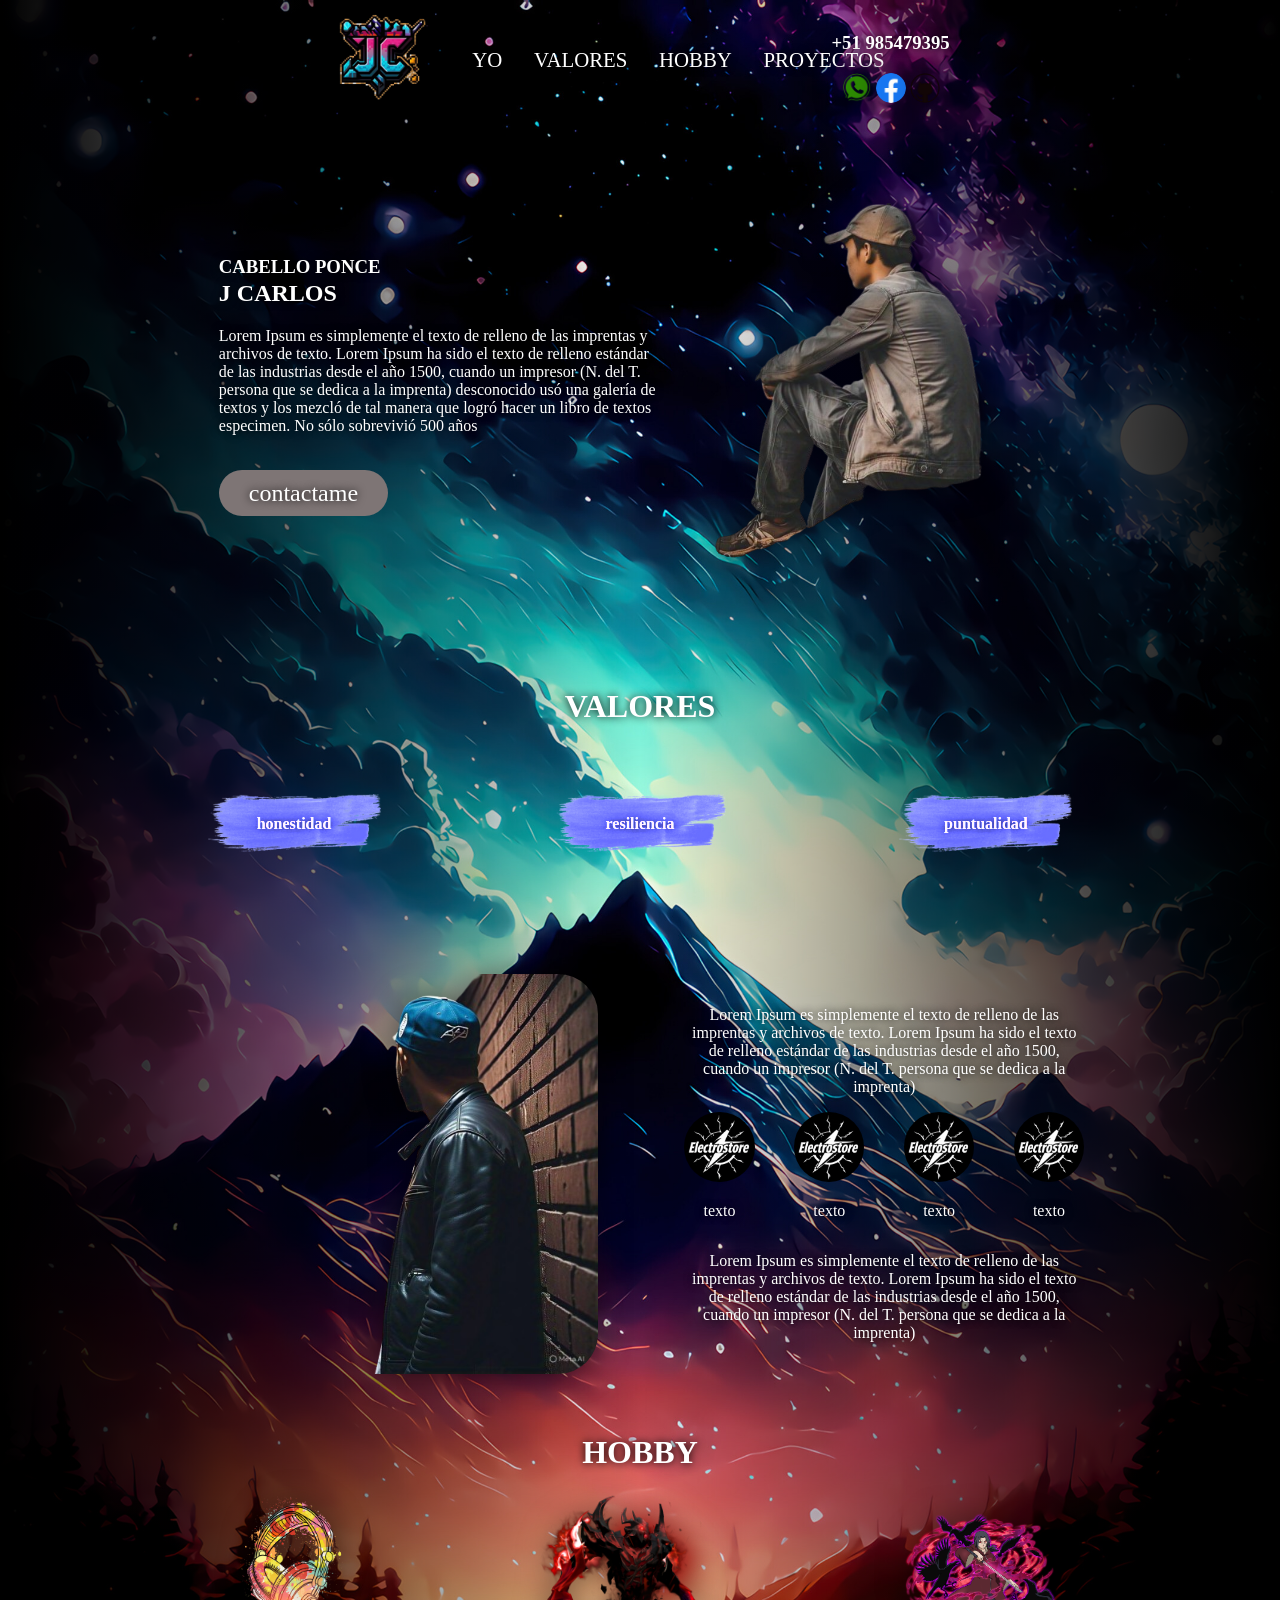
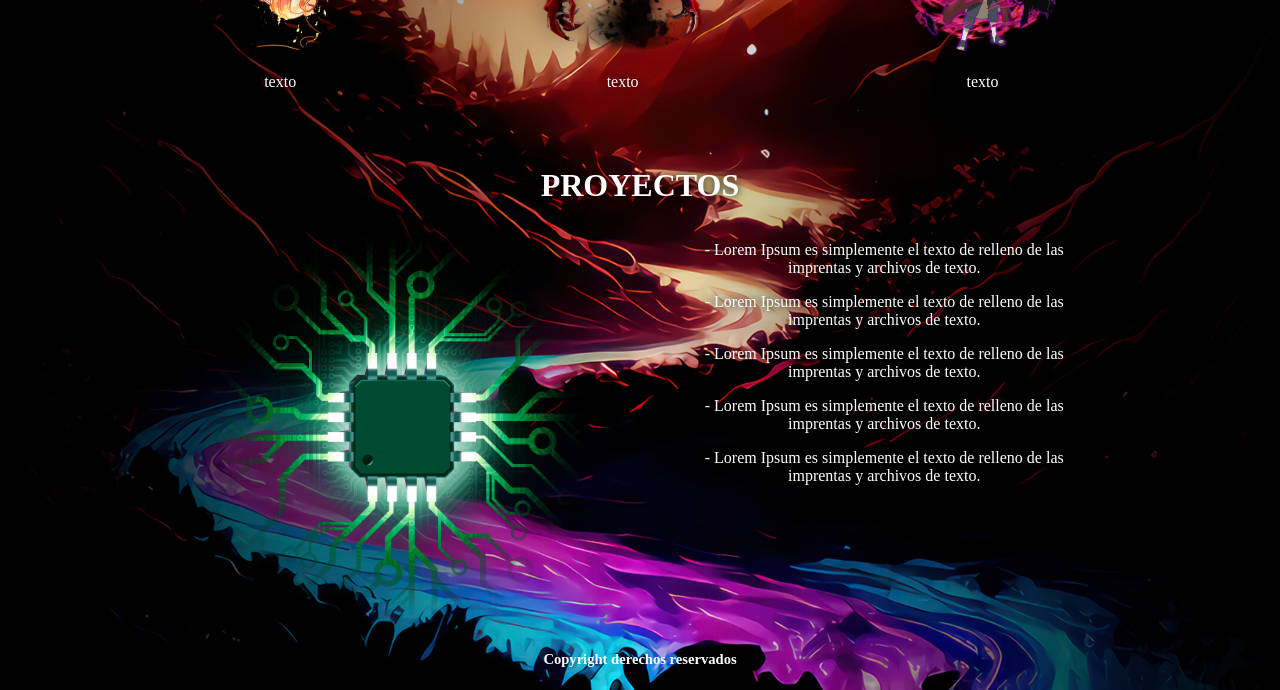
==== index.html @ 8fd27e57 "Update and rename index.html.html to index.html" ====
<!DOCTYPE html>
<html lang="es">
<div class="html-contenido">

    <head>
        <meta charset="UTF-8">
        <title>yo</title>
        <link rel="stylesheet" href="styles-yo.css">
    </head>

    <header>
        <div class="encabezado">
            <div class="logo">
                <img src="img/yo/logo.png" alt="logo">
            </div>
            <div class="cabecera">
                <div class="menu-central">
                    <div><a href="#yo">YO</a></div>
                    <div><a href="#valores">VALORES</a></div>
                    <div><a href="#hobby">HOBBY</a></div>
                    <div><a href="#proyectos">PROYECTOS</a></div>


                </div>
            </div>
            <div class="item-derecha">
                <h3>+51 985479395</h3>
                <div class="redes-sociales">
                    <a href="https://wa.me/985479395"><img src="img/yo/wsp.png" alt="img1"></a>
                    <a href="https://web.facebook.com/profile.php?id=100082862067635"><img src="img/yo/fb.png" alt="img1"></a>
                    <a href="https://github.com/J-c-Legion"><img src="img/yo/git.png" alt="img1"></a>
                </div>
            </div>
        </div>

    </header>


    <body>
        <div id="yo" class="yo">
            <div class="resumen">
                <div class="nombre">
                    <h3>CABELLO PONCE</h3>
                    <h2>J CARLOS</h2>
                    <p>Lorem Ipsum es simplemente el texto de relleno de las imprentas y archivos de texto.
                        Lorem Ipsum ha sido el texto de relleno estándar de las industrias desde el año 1500,
                        cuando un impresor (N. del T. persona que se dedica a la imprenta)
                        desconocido usó una galería de textos y los mezcló de tal manera que logró hacer un libro de
                        textos
                        especimen.
                        No sólo sobrevivió 500 años
                    </p>
                </div>
                <div class="contactame"><a href="https://wa.me/985479395"> contactame</a></div>
            </div>
            <img class="foto" src="img/yo/Imagen de WhatsApp 2025-05-10 a las 13.16.29_f866580f-fotor-bg-remover-20250510135149.png" alt="foto">
        </div>


        <div id="valores" class="valores">
            <div>
                <h1>VALORES</h1>
            </div>
            <div class="tarjeta-valores">
                <div>
                    <h4>honestidad</h4>
                </div>
                <div>
                    <h4>resiliencia</h4>
                </div>
                <div>
                    <h4>puntualidad</h4>
                </div>
            </div>
        </div>


        <div class="experiencia">
            <div class="foto">
                <img src="img/yo/imagen2.png" alt="foto">
            </div>
            <div class="resumen-experiencia">
                <div class="sobre-mi">
                    <p>
                        Lorem Ipsum es simplemente el texto de relleno de las imprentas y archivos de texto.
                        Lorem Ipsum ha sido el texto de relleno estándar de las industrias desde el año 1500,
                        cuando un impresor (N. del T. persona que se dedica a la imprenta)
                    </p>
                </div>
                <div class="estado">
                    <div>
                        <img src="img/index/logo.jpg" alt="img1">
                        <p>texto</p>
                    </div>
                    <div>
                        <img src="img/index/logo.jpg" alt="img1">
                        <p>texto</p>
                    </div>
                    <div>
                        <img src="img/index/logo.jpg" alt="img1">
                        <p>texto</p>
                    </div>
                    <div>
                        <img src="img/index/logo.jpg" alt="img1">
                        <p>texto</p>
                    </div>
                </div>
                <div class="sobre-mi">
                    <p>
                        Lorem Ipsum es simplemente el texto de relleno de las imprentas y archivos de texto.
                        Lorem Ipsum ha sido el texto de relleno estándar de las industrias desde el año 1500,
                        cuando un impresor (N. del T. persona que se dedica a la imprenta)
                    </p>
                </div>
            </div>
        </div>


        <div id="hobby" class="hobby">
            <h1>HOBBY</h1>
            <div class="hobby-resumen">
                <div class="tarjeta-hoby">
                    <img src="img/yo/music.png" alt="img1">
                    <p>texto</p>
                </div>
                <div class="tarjeta-hoby">
                    <img src="img/yo/sf.png" alt="img1">
                    <p>texto</p>
                </div>
                <div class="tarjeta-hoby">
                    <img src="img/yo/itachi.png" alt="img1">
                    <p>texto</p>
                </div>
            </div>
        </div>


        <div id="proyectos" class="proyectos">
            <h1>PROYECTOS</h1>
            <div class="proyecto-resumen">
                <div> <img src="img/yo/electronica.png" alt="img"></div>
                <div>
                    <p>
                        - Lorem Ipsum es simplemente el texto de relleno de las imprentas y archivos de texto.
                    </p>
                    <p>
                        - Lorem Ipsum es simplemente el texto de relleno de las imprentas y archivos de texto.
                    </p>
                    <p>
                        - Lorem Ipsum es simplemente el texto de relleno de las imprentas y archivos de texto.
                    </p>
                    <p>
                        - Lorem Ipsum es simplemente el texto de relleno de las imprentas y archivos de texto.
                    </p>
                    <p>
                        - Lorem Ipsum es simplemente el texto de relleno de las imprentas y archivos de texto.
                    </p>
                </div>
            </div>
        </div>
</div>


</body>

<footer>
    <h5><a class="derechos" href="">
            <p>Copyright derechos reservados</p>
        </a></h5>
</footer>
</div>

</html>
---- styles-yo.css ----
html {
    /*background: linear-gradient(to right, black 0%, rgb(21, 71, 255) 50%, black 100%);

    /* rosado a púrpura */
    width: 100vw;
    /*background-position: center;
    /*background-image: url('https://i.pinimg.com/736x/7f/e3/8c/7fe38cb5271d2209cb7ef7965b0837a2.jpg');*/
    color: rgb(255, 255, 255);
    background-size: contain;
    /* Cubre todo el fondo sin distorsión */

    background:
        linear-gradient(to right, rgba(0, 0, 0, 1) 0%, rgba(0, 0, 0, 0) 50%, rgba(0, 0, 0, 1) 100%),
   
        url('img/yo/fondo.jpg');
    background-size: cover;
    background-repeat: no-repeat;
    background-position: center;
    max-width: 100%;

}

.html-contenido {
    max-width: 70%;
    margin: 0 auto;
    justify-items: center;
    scroll-behavior: smooth;
    text-shadow: 0 0 8px rgb(0, 0, 0);
}

header {
    max-width: 70%;
    margin: 0 auto;
    margin-bottom: 20px;
}

.encabezado {
    display: flex;
    align-items: center;
    margin: 0 auto;

}

.logo img {
    width: 100%;
    max-height: 100px;
    filter: drop-shadow(0 0 15px rgba(0, 0, 0, 0.5));
}

.cabecera {
    display: flex;
    align-items: center;
    margin: 0 auto;
    position: relative;

}

.menu-central {
    gap: 10%;
    display: flex;
}

.menu-central div a {
    text-decoration: none;
    /* Quita el subrayado */
    color: inherit;
    font-size: 1.3em;
    /* Hereda el color del texto circundante */
    transition: color 0.3s;

}

.menu-central div a:hover {
    color: #494040;
    /* Cambia a blanco al pasar el cursor */
}

.redes-sociales img {
    max-height: 30px;
    gap: 10%;
    border-radius: 100%;
    justify-items: end;
    filter: drop-shadow(0 0 15px rgba(0, 0, 0, 0.5));
}

.item-derecha {}

.logo {
    align-items: start;
}


body {
    text-align: center;
}

.yo {
    display: flex;
    align-items: center;
    text-align: start;
    margin-top: 60px;
}

.resumen {

    max-width: 50%;
    margin: 0 auto;
}

.resumen a {
    background: #7e7575;
    padding: 10px 30px;
    font-size: 1.5em;
    border-radius: 5ch;
    text-decoration: none;
    /* Quita el subrayado */
    color: inherit;
    transition: 0.3s;
}

.contactame {
    margin-top: 10%;
}

.resumen a:hover {
    color: #494040;
}

.contactame {
    transition: transform 0.3s;
}

.contactame:hover {

    transform: scale(1.02);
}

.nombre h2 {
    margin-top: 0.1em;
}

.nombre h3 {
    margin-bottom: 0.1em;
}

.foto {
    max-height: 400px;
    border-radius: 10%;
    filter: drop-shadow(0 0 15px rgba(0, 0, 0, 0.5));
}

.foto img {
    border-radius: 10%;
}



.valores {
    margin: 0 auto;
    text-align: center;
    padding: 35px 10px;
    margin-top: 60px;
}

.valores div h1 {
    margin-bottom: 5%;
}

.tarjeta-valores {
    display: flex;
    justify-content: center;
    gap: 20%;
    margin: 0 auto;
}

.tarjeta-valores div {
    background-image: url('img/yo/fondopintura.png');
    background-size: contain;
    width: 100vw;
    background-position: center;
    background-repeat: no-repeat;
    filter: grayscale(100%) sepia(100%) hue-rotate(200deg) saturate(500%);
    padding: 15px 25px;
    border-radius: 25px;
    font-weight: bold;
    text-align: center;
    transition: transform (0.3s);
    box-shadow: black;
}

.tarjeta-valores div:hover {
    transform: scale(1.03);
}

.estado {
    gap: 10%;
}

.estado img {
    border-radius: 100%;
}

.tarjeta-valores h4 {
    /*cambiar a fondo imagen */
    padding: 10px 15px;
    font-size: 1%;
    border-radius: 5ch;
    transition: 0.3s;
    font-size: 1em;

}

.tarjeta-valores h4:hover {
    color: #000000;
}

.experiencia {
    display: flex;
    align-items: center;
    margin: 0 auto;
    gap: 10%;
    margin-top: 60px;
}
.foto img{
    height: 400px;
}

.resumen-experiencia {
    display: block;
    text-align: center;
}

.estado {
    display: flex;
    align-items: center;
    text-align: center;
    justify-content: center;
}

.estado img {
    max-height: 70px;
}

.hobby {
    margin-top: 60px;
}

.hobby-resumen {
    display: flex;
    align-items: center;
    text-align: center;
    justify-content: center;
    gap: 20%;
}

.tarjeta-hoby {

    justify-items: center;


}

.tarjeta-hoby img {
    max-height: 160px;
    border-radius: 100%;
    filter: drop-shadow(0 0 15px rgba(0, 0, 0, 0.5));
}

.proyectos {
    margin-top: 60px;
}

.proyecto-resumen {
    display: flex;
    gap: 10%;
}

.proyecto-resumen img {
    border-radius: 10%;
    height: 400px;
    filter: hue-rotate(280deg) saturate(120%) brightness(100%);
}
.derechos{
    text-decoration: none;
    /* Quita el subrayado */
    color: inherit;
    font-size: 1.1em;
    /* Hereda el color del texto circundante */
    transition: color 0.3s;
}
.derechos:hover{
    color: #494040;
}
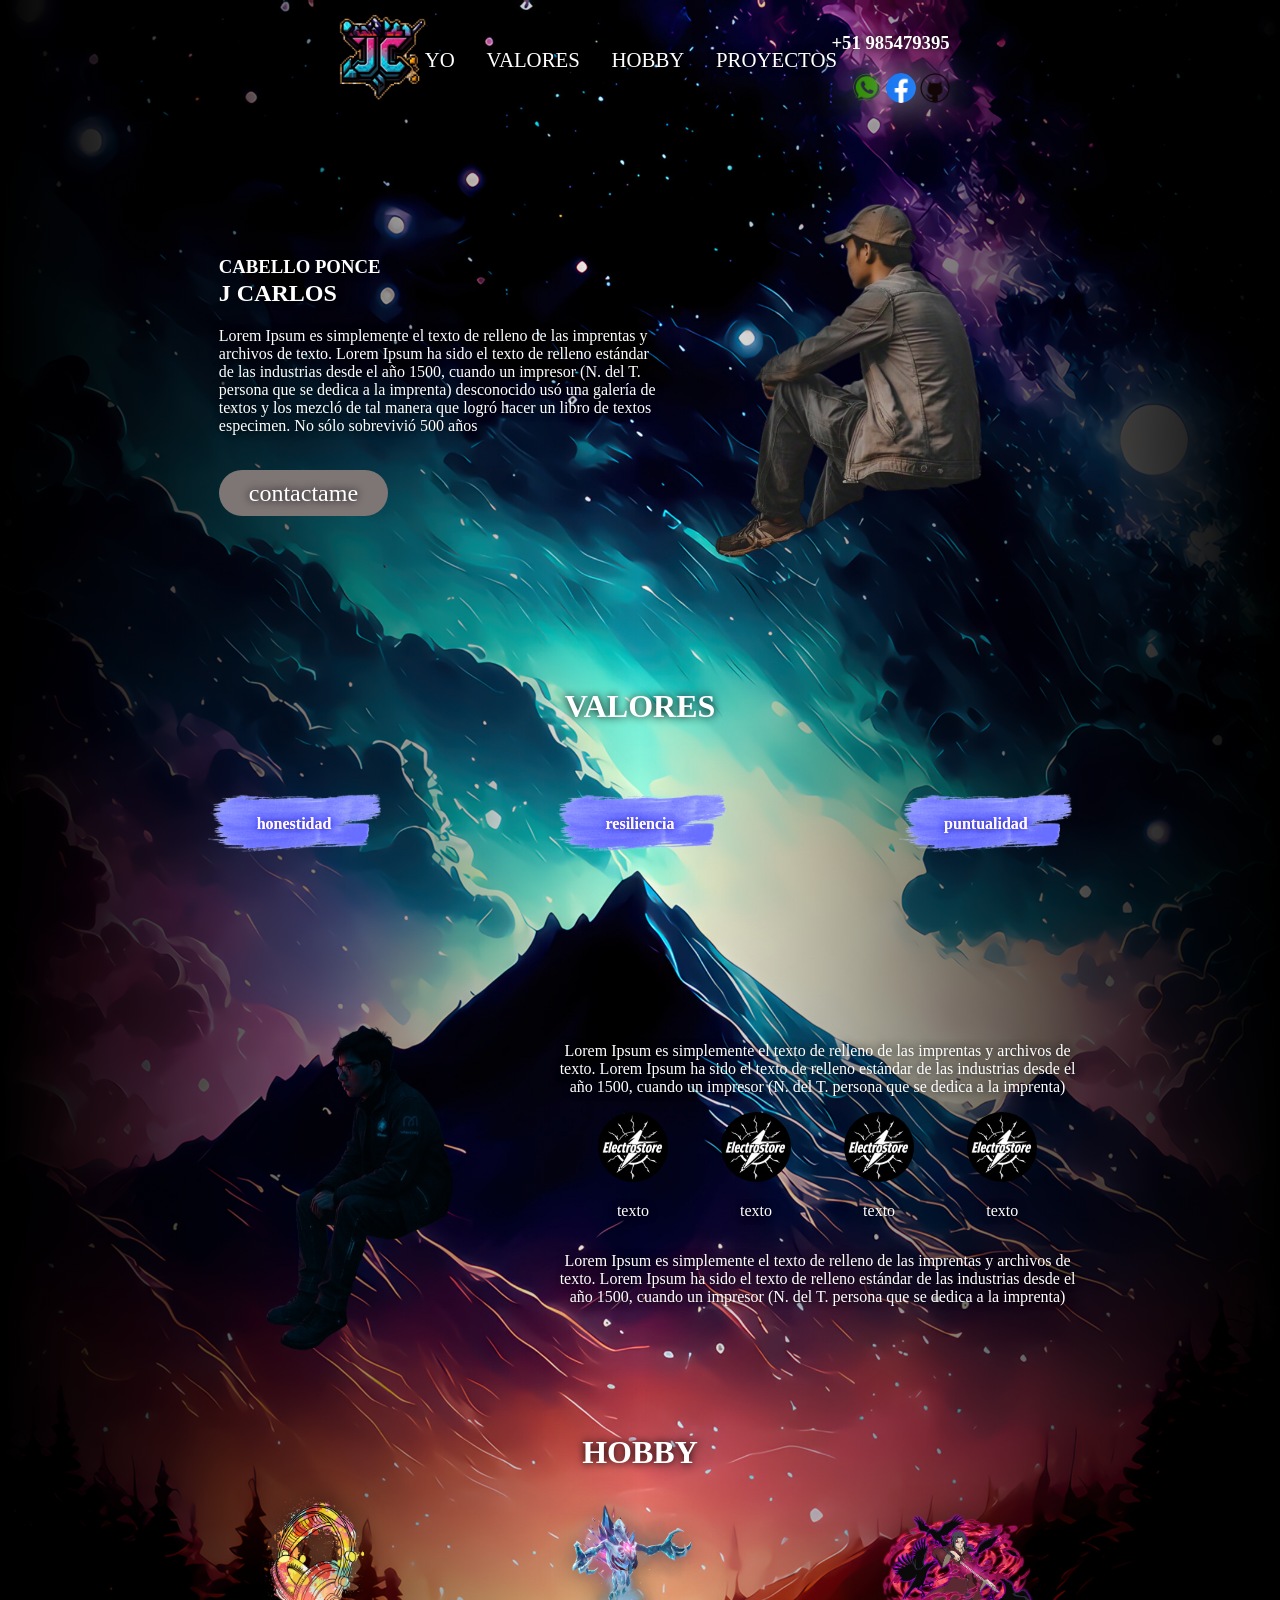
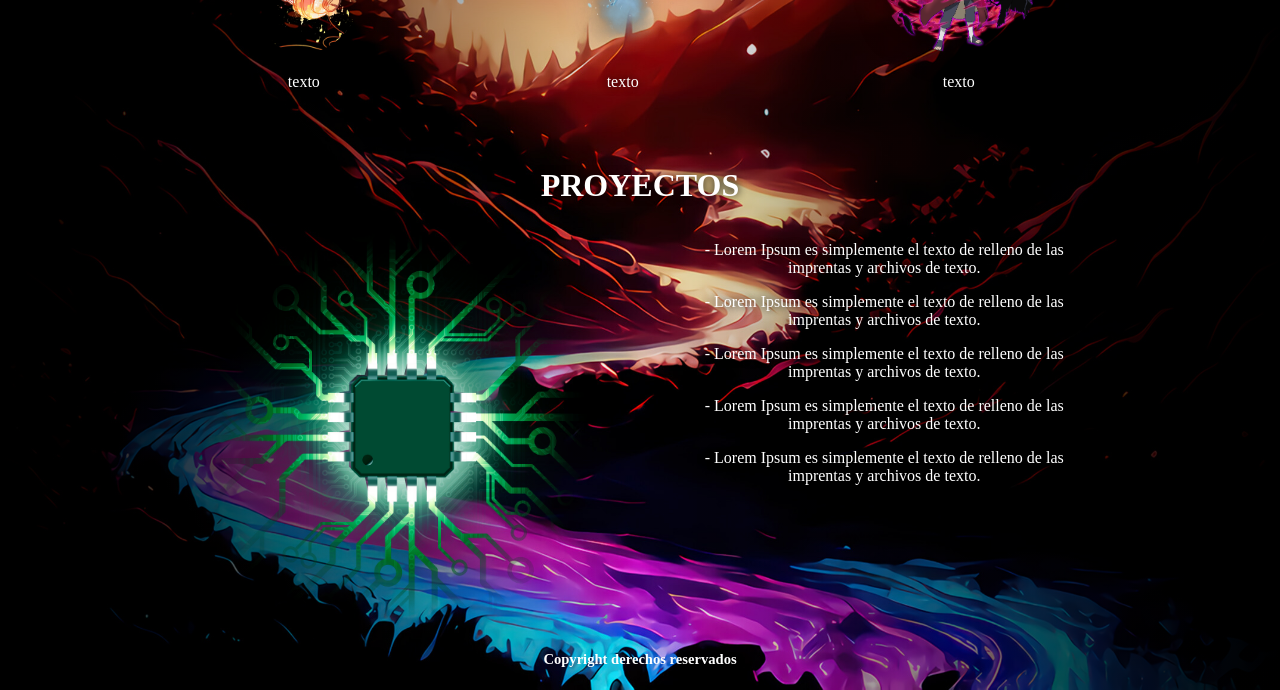
==== commit 35aceca9: "Update index.html" ====
--- a/index.html
+++ b/index.html
@@ -6,6 +6,7 @@
         <meta charset="UTF-8">
         <title>yo</title>
         <link rel="stylesheet" href="styles-yo.css">
+
     </head>
 
     <header>
@@ -27,7 +28,8 @@
                 <h3>+51 985479395</h3>
                 <div class="redes-sociales">
                     <a href="https://wa.me/985479395"><img src="img/yo/wsp.png" alt="img1"></a>
-                    <a href="https://web.facebook.com/profile.php?id=100082862067635"><img src="img/yo/fb.png" alt="img1"></a>
+                    <a href="https://web.facebook.com/profile.php?id=100082862067635"><img src="img/yo/fb.png"
+                            alt="img1"></a>
                     <a href="https://github.com/J-c-Legion"><img src="img/yo/git.png" alt="img1"></a>
                 </div>
             </div>
@@ -53,7 +55,9 @@
                 </div>
                 <div class="contactame"><a href="https://wa.me/985479395"> contactame</a></div>
             </div>
-            <img class="foto" src="img/yo/Imagen de WhatsApp 2025-05-10 a las 13.16.29_f866580f-fotor-bg-remover-20250510135149.png" alt="foto">
+            <img class="foto"
+                src="img/yo/Imagen de WhatsApp 2025-05-10 a las 13.16.29_f866580f-fotor-bg-remover-20250510135149.png"
+                alt="foto">
         </div>
 
 
@@ -77,7 +81,7 @@
 
         <div class="experiencia">
             <div class="foto">
-                <img src="img/yo/imagen2.png" alt="foto">
+                <img src="img/yo/gpt.png" alt="foto">
             </div>
             <div class="resumen-experiencia">
                 <div class="sobre-mi">
@@ -124,7 +128,7 @@
                     <p>texto</p>
                 </div>
                 <div class="tarjeta-hoby">
-                    <img src="img/yo/sf.png" alt="img1">
+                    <img src="img/yo/ap.png" alt="img1">
                     <p>texto</p>
                 </div>
                 <div class="tarjeta-hoby">
--- a/styles-yo.css
+++ b/styles-yo.css
@@ -11,14 +11,20 @@
 
     background:
         linear-gradient(to right, rgba(0, 0, 0, 1) 0%, rgba(0, 0, 0, 0) 50%, rgba(0, 0, 0, 1) 100%),
-   
+
         url('img/yo/fondo.jpg');
     background-size: cover;
     background-repeat: no-repeat;
     background-position: center;
     max-width: 100%;
-
-}
+    scroll-behavior: smooth;
+
+}
+@media (max-width: 768px) {
+    html {
+       background-repeat: repeat;
+    }
+    }
 
 .html-contenido {
     max-width: 70%;
@@ -37,6 +43,8 @@
 .encabezado {
     display: flex;
     align-items: center;
+    justify-content: center;
+    flex-wrap: wrap;
     margin: 0 auto;
 
 }
@@ -58,7 +66,9 @@
 .menu-central {
     gap: 10%;
     display: flex;
-}
+    justify-content: center;
+}
+
 
 .menu-central div a {
     text-decoration: none;
@@ -80,10 +90,40 @@
     gap: 10%;
     border-radius: 100%;
     justify-items: end;
-    filter: drop-shadow(0 0 15px rgba(0, 0, 0, 0.5));
-}
-
-.item-derecha {}
+    filter: drop-shadow(0 0 20px rgba(255, 255, 255, 0.884));
+}
+
+.item-derecha {
+    text-align: right;
+}
+
+@media (max-width: 1000px) {
+    .encabezado {
+        align-items: center;
+        text-align: center;
+        flex-wrap: wrap;
+    }
+
+    .cabecera {
+        margin: 10px 0;
+    }
+
+    .item-derecha h3 {
+        font-size: 1em;
+        margin: 5px 0;
+    }
+
+    .menu-central {
+
+        gap: 10px;
+        flex-wrap: wrap;
+    }
+
+    .redes-sociales {
+        justify-content: center;
+    }
+}
+
 
 .logo {
     align-items: start;
@@ -99,6 +139,8 @@
     align-items: center;
     text-align: start;
     margin-top: 60px;
+    justify-content: center;
+
 }
 
 .resumen {
@@ -147,13 +189,23 @@
     max-height: 400px;
     border-radius: 10%;
     filter: drop-shadow(0 0 15px rgba(0, 0, 0, 0.5));
+    filter: brightness(80%);
 }
 
 .foto img {
     border-radius: 10%;
 }
 
-
+@media (max-width: 768px) {
+    .yo {
+        flex-wrap: wrap-reverse;
+    }
+
+    .resumen {
+        max-width: 90%;
+        text-align: center;
+    }
+}
 
 .valores {
     margin: 0 auto;
@@ -214,6 +266,13 @@
     color: #000000;
 }
 
+
+@media (max-width: 768px) {
+    .tarjeta-valores {
+        gap: 3%;
+    }
+}
+
 .experiencia {
     display: flex;
     align-items: center;
@@ -221,7 +280,8 @@
     gap: 10%;
     margin-top: 60px;
 }
-.foto img{
+
+.foto img {
     height: 400px;
 }
 
@@ -237,9 +297,22 @@
     justify-content: center;
 }
 
+
 .estado img {
     max-height: 70px;
 }
+
+@media (max-width: 768px) {
+    .experiencia {
+        flex-wrap: wrap;
+    }
+
+    .resumen-experiencia {
+        max-width: 90%;
+        text-align: center;
+    }
+}
+
 
 .hobby {
     margin-top: 60px;
@@ -266,6 +339,14 @@
     filter: drop-shadow(0 0 15px rgba(0, 0, 0, 0.5));
 }
 
+
+@media (max-width: 768px) {
+    .hobby-resumen {
+        gap: 2%;
+        flex-wrap: wrap;
+    }
+}
+
 .proyectos {
     margin-top: 60px;
 }
@@ -280,7 +361,16 @@
     height: 400px;
     filter: hue-rotate(280deg) saturate(120%) brightness(100%);
 }
-.derechos{
+
+
+@media (max-width: 768px) {
+    .proyecto-resumen{
+        gap: 3%;
+        flex-wrap: wrap;
+    }
+}
+
+.derechos {
     text-decoration: none;
     /* Quita el subrayado */
     color: inherit;
@@ -288,6 +378,7 @@
     /* Hereda el color del texto circundante */
     transition: color 0.3s;
 }
-.derechos:hover{
+
+.derechos:hover {
     color: #494040;
-}+}
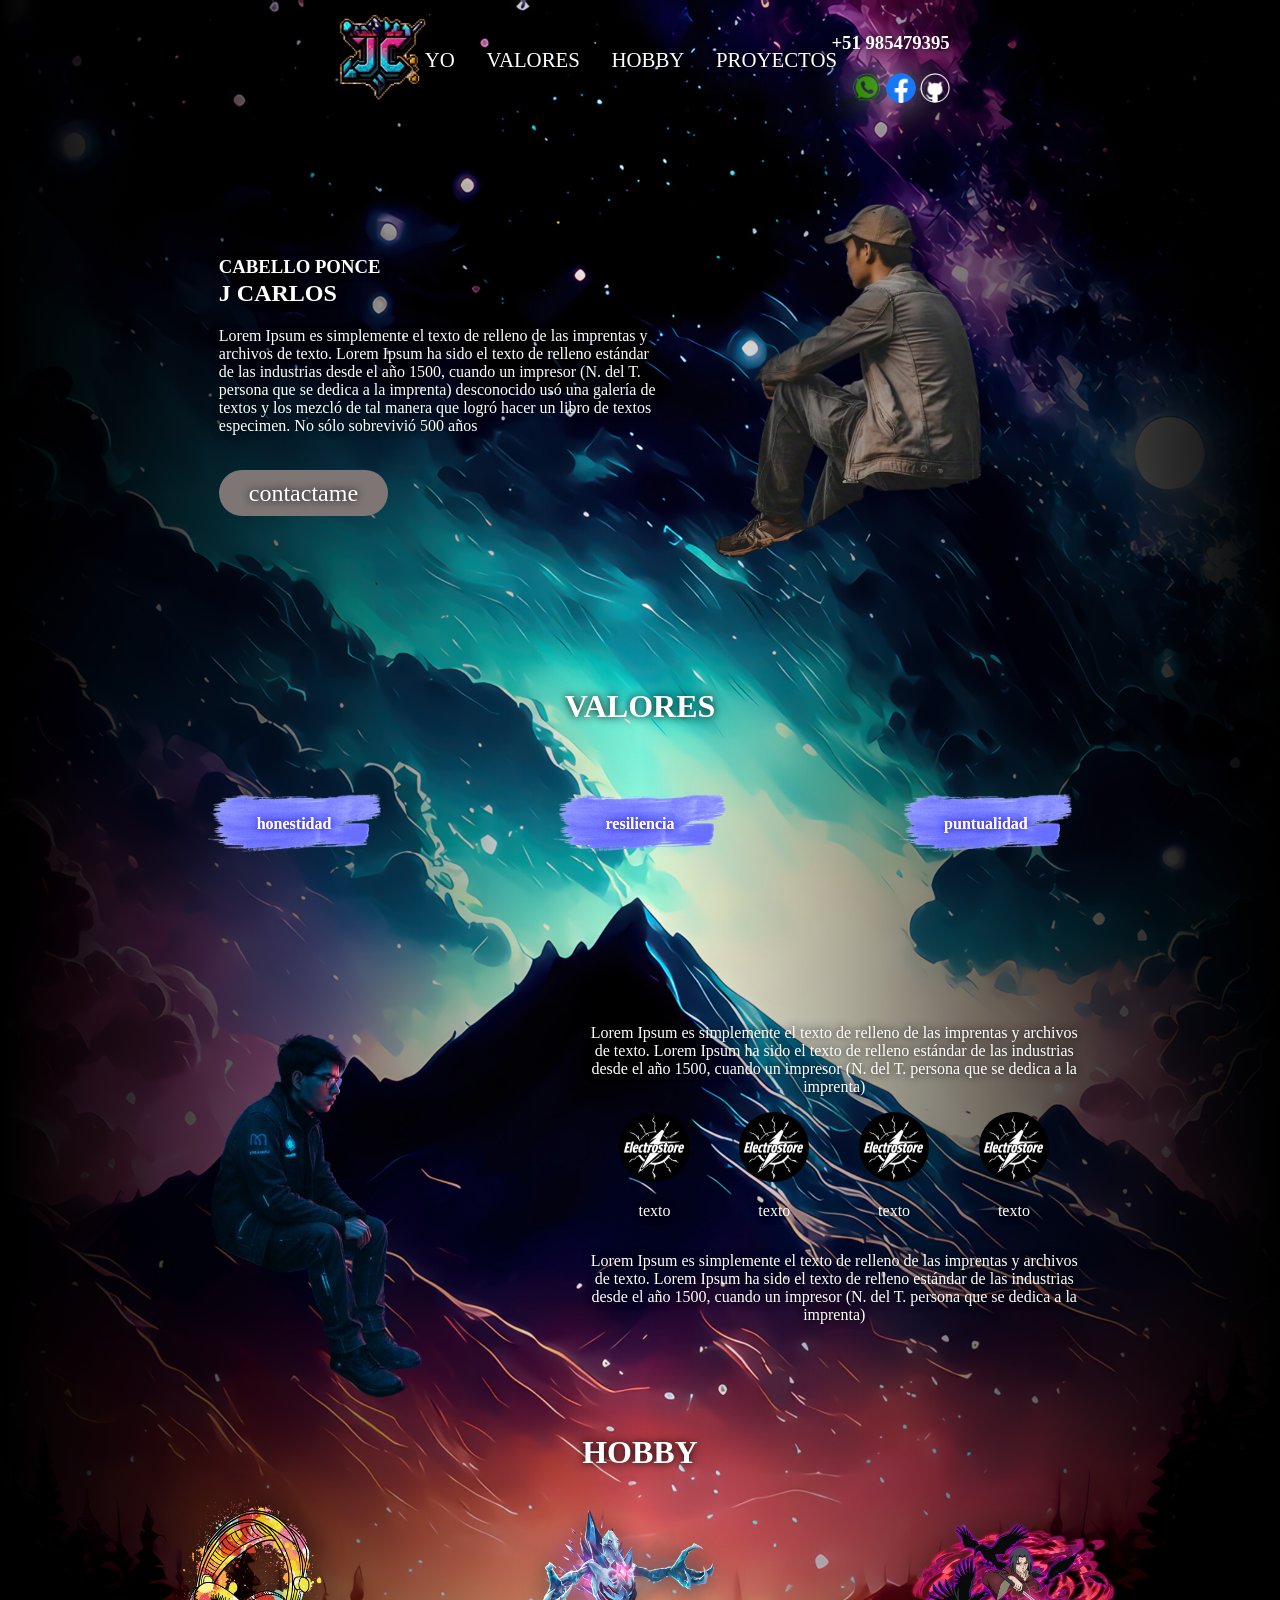
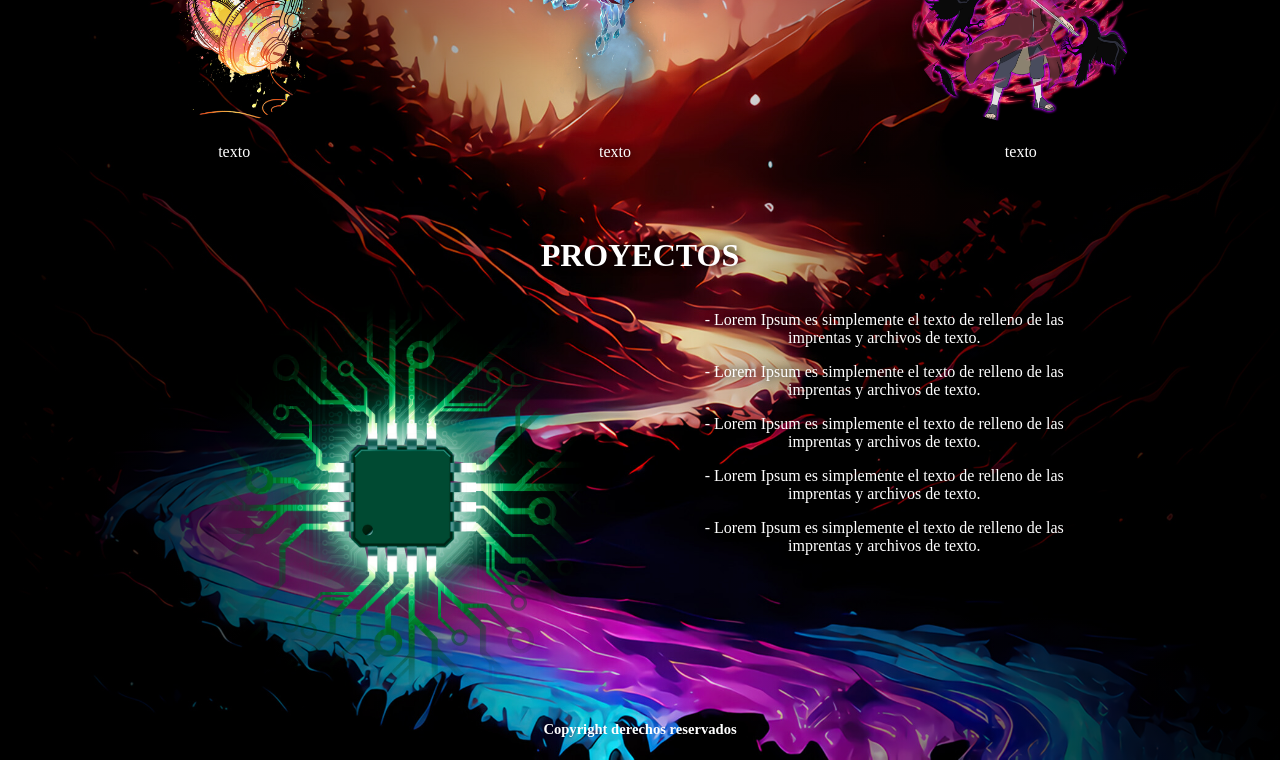
==== commit d6a54aa7: "Update index.html" ====
--- a/index.html
+++ b/index.html
@@ -30,7 +30,7 @@
                     <a href="https://wa.me/985479395"><img src="img/yo/wsp.png" alt="img1"></a>
                     <a href="https://web.facebook.com/profile.php?id=100082862067635"><img src="img/yo/fb.png"
                             alt="img1"></a>
-                    <a href="https://github.com/J-c-Legion"><img src="img/yo/git.png" alt="img1"></a>
+                    <a href="https://github.com/J-c-Legion"><img src="img/yo/git.png" style="filter: invert(1) brightness(2);" alt="img1"></a>
                 </div>
             </div>
         </div>
--- a/styles-yo.css
+++ b/styles-yo.css
@@ -282,7 +282,10 @@
 }
 
 .foto img {
-    height: 400px;
+    height: 450px;
+    transform: scaleX(-1);
+      filter: brightness(2.5); /* 1 es normal, >1 más brillante, <1 más oscuro */
+
 }
 
 .resumen-experiencia {
@@ -334,7 +337,7 @@
 }
 
 .tarjeta-hoby img {
-    max-height: 160px;
+    max-height: 230px;
     border-radius: 100%;
     filter: drop-shadow(0 0 15px rgba(0, 0, 0, 0.5));
 }
@@ -344,6 +347,9 @@
     .hobby-resumen {
         gap: 2%;
         flex-wrap: wrap;
+    }
+    .tarjeta-hoby img {
+        max-height: 160px;
     }
 }
 
